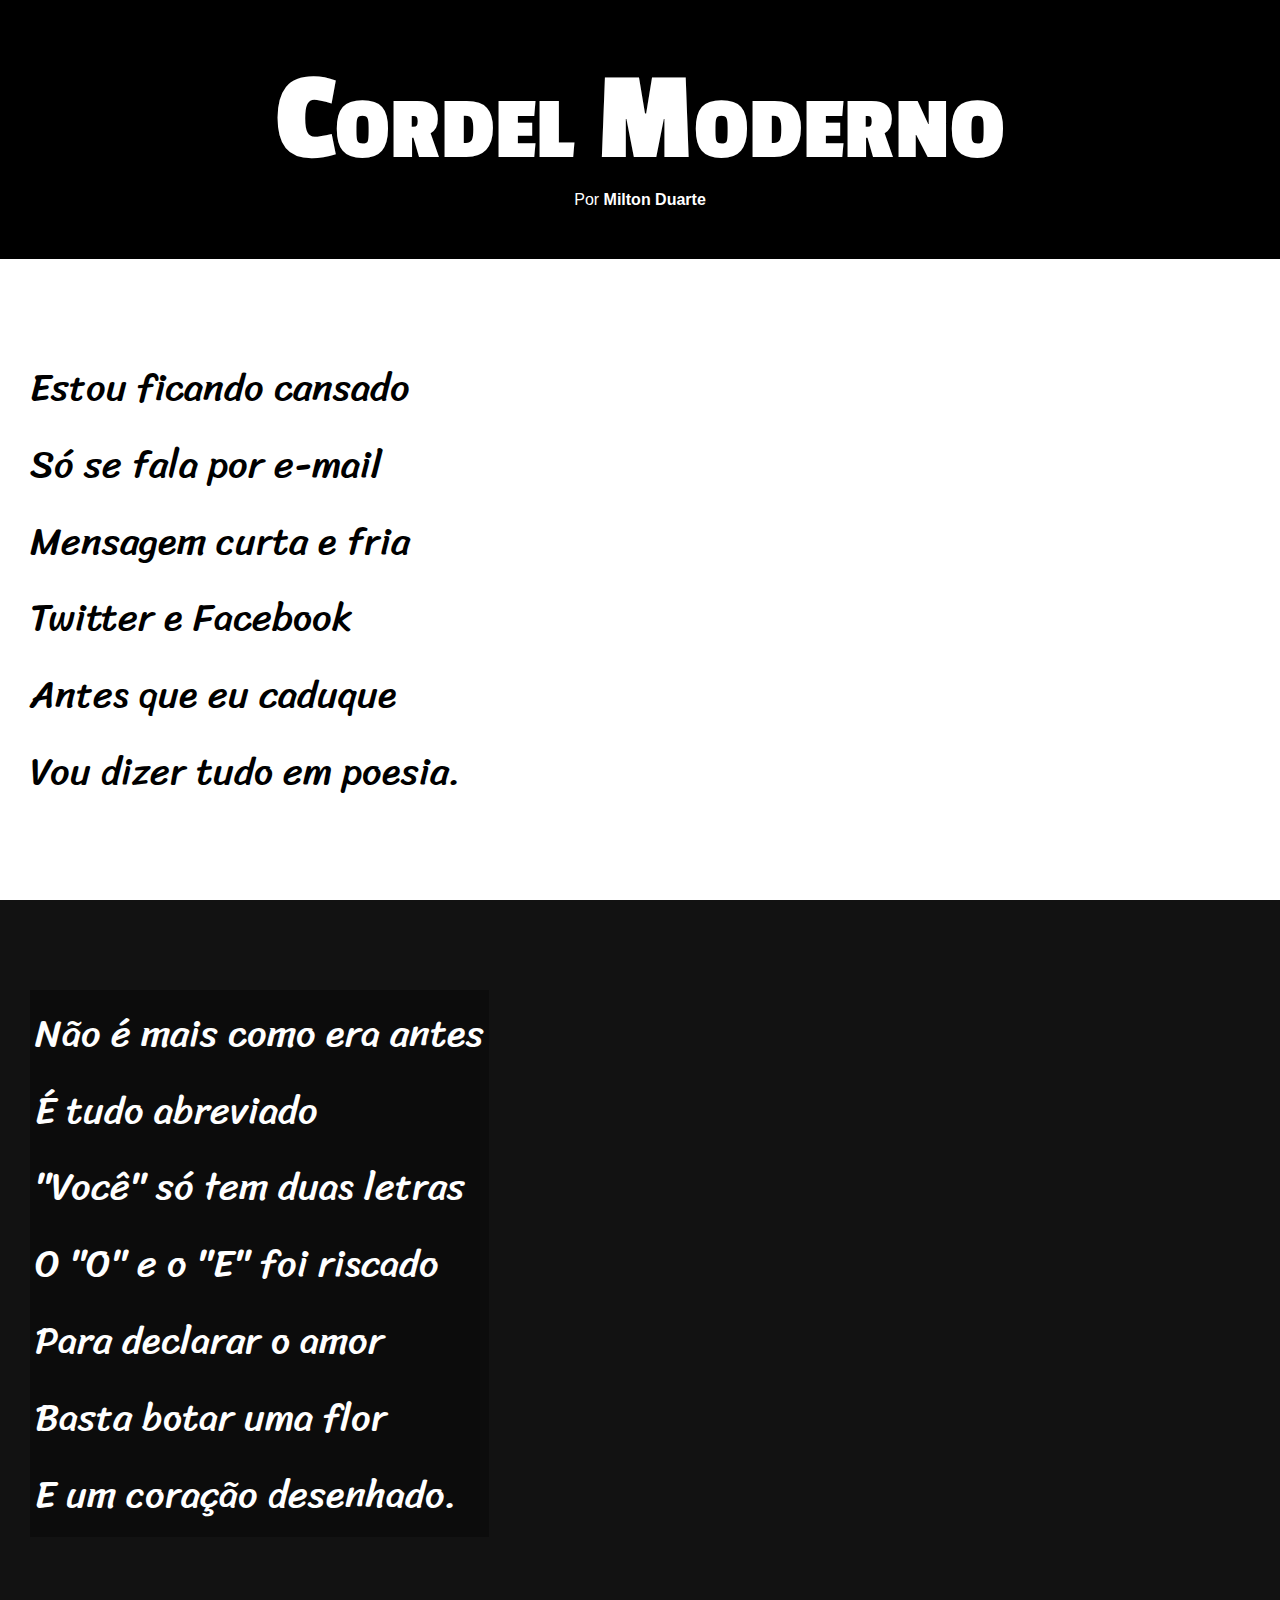
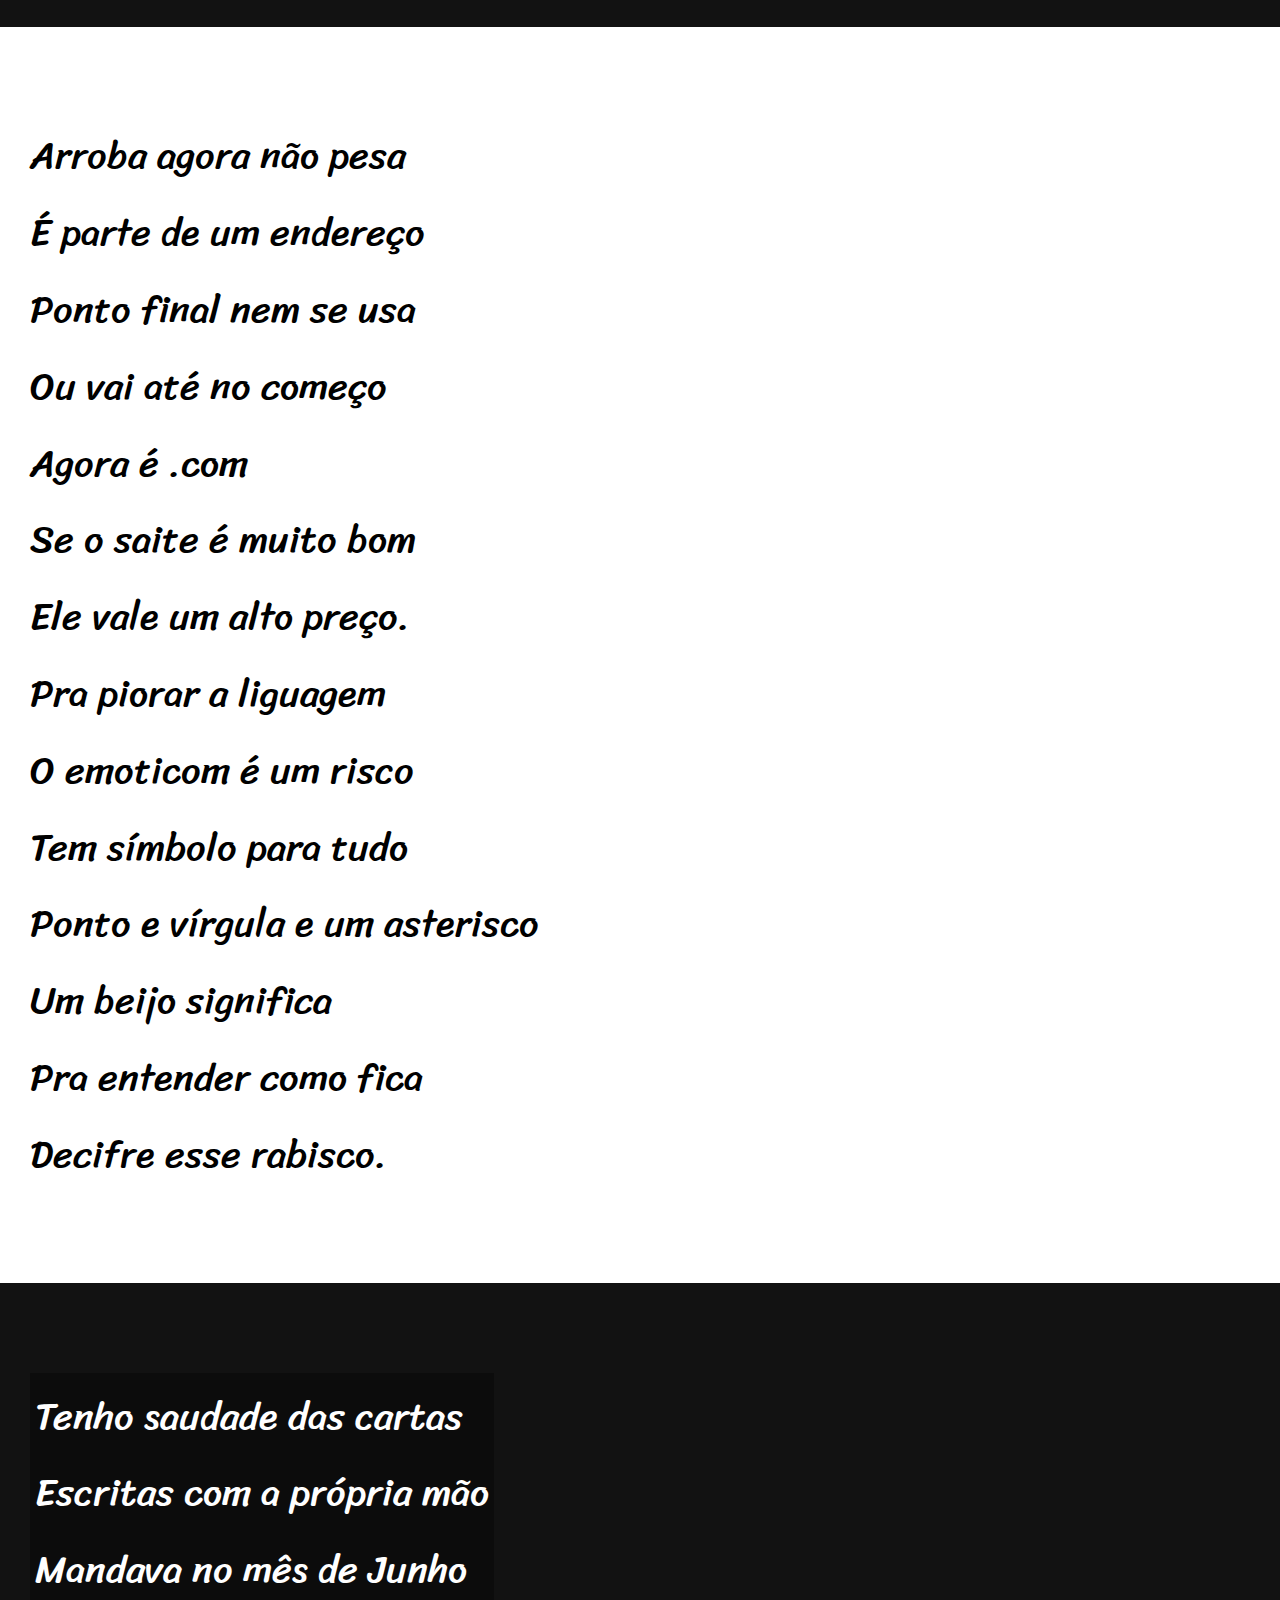
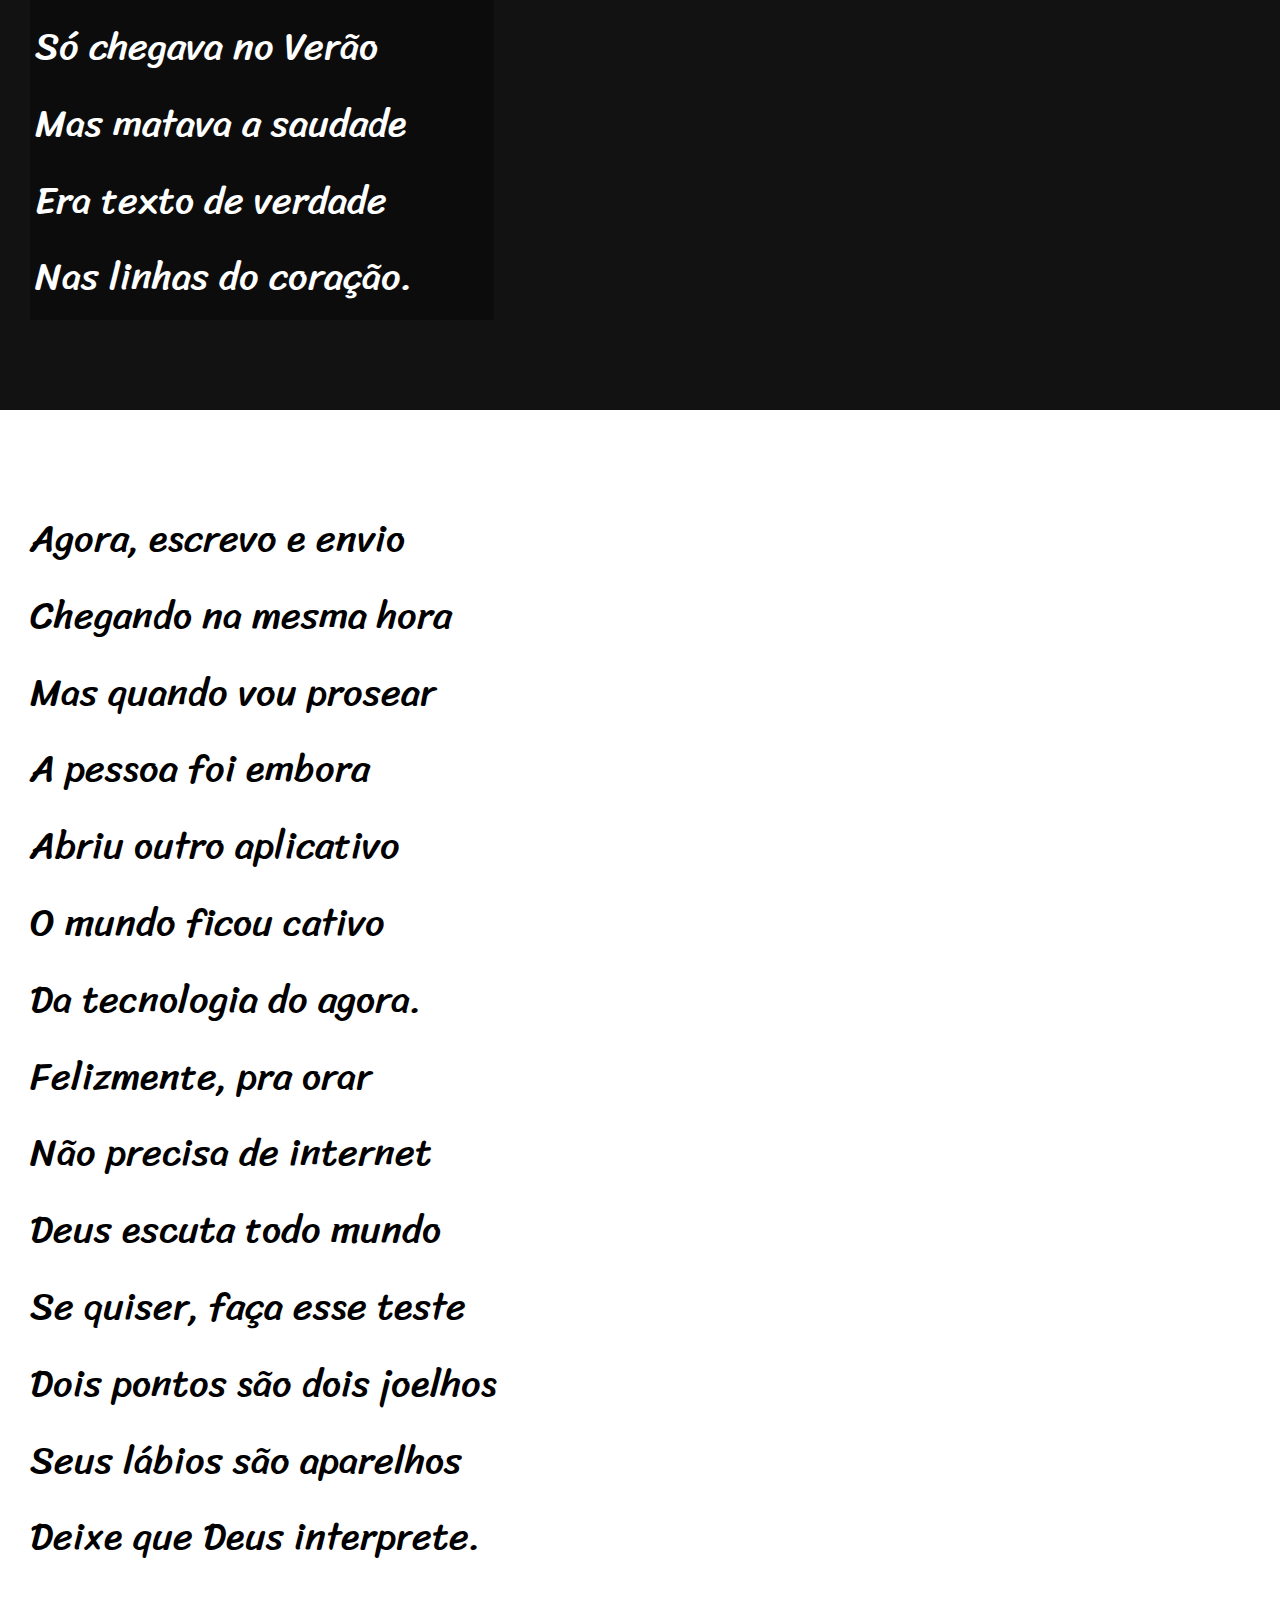
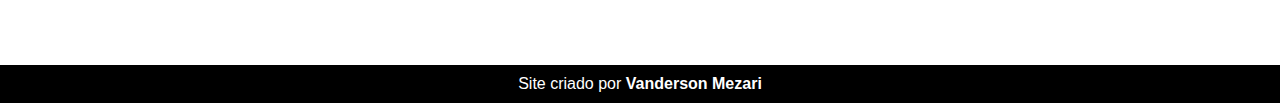
==== d012/index.html @ 8dae98c5 "atualização arquivo ex012" ====
<!DOCTYPE html>
<html lang="pt-br">
<head>
    <meta charset="UTF-8">
    <meta http-equiv="X-UA-Compatible" content="IE=edge">
    <meta name="viewport" content="width=device-width, initial-scale=1.0">
    <title>Cordel Moderno</title>
    <link rel="stylesheet" href="estilo/style.css">
</head>
<body>
    <header>
        <h1>
            Cordel Moderno
        </h1>
        <p>
            Por<a href="https://www.recantodasletras.com.br/poesias/3186743" target="_blank"> Milton Duarte</a>
        </p>        
    </header>

    <section class="normal">
        <p>
            Estou ficando cansado <br>
            Só se fala por e-mail <br>
            Mensagem curta e fria <br>
            Twitter e Facebook <br>
            Antes que eu caduque <br>
            Vou dizer tudo em poesia.
        </p>
    </section>


    <section class="imagem">
        <p>
            Não é mais como era antes <br>
            É tudo abreviado <br>
            "Você" só tem duas letras <br>
            O "O" e o "E" foi riscado <br>
            Para declarar o amor <br>
            Basta botar uma flor <br>
            E um coração desenhado.
        </p> 
    </section>

    <section class="normal">
        <p>
            Arroba agora não pesa <br>
            É parte de um endereço <br>
            Ponto final nem se usa <br>
            Ou vai até no começo <br>
            Agora é .com <br>
            Se o saite é muito bom <br>
            Ele vale um alto preço. <br>
            Pra piorar a liguagem <br>
            O emoticom é um risco <br>
            Tem símbolo para tudo <br>
            Ponto e vírgula e um asterisco <br>
            Um beijo significa <br>
            Pra entender como fica <br>
            Decifre esse rabisco.
        </p>
    </section>

    <section class="imagem">
        <p>
            Tenho saudade das cartas <br>
            Escritas com a própria mão <br>
            Mandava no mês de Junho <br>
            Só chegava no Verão <br>
            Mas matava a saudade <br>
            Era texto de verdade <br>
            Nas linhas do coração.
        </p>
    </section>

    <section class="normal">
        <p>
            Agora, escrevo e envio <br>
            Chegando na mesma hora <br>
            Mas quando vou prosear <br>
            A pessoa foi embora <br>
            Abriu outro aplicativo <br>
            O mundo ficou cativo <br>
            Da tecnologia do agora. <br>
        </p>
       <p>
                Felizmente, pra orar <br>
                Não precisa de internet <br>
                Deus escuta todo mundo <br>
                Se quiser, faça esse teste <br>
                Dois pontos são dois joelhos <br>
                Seus lábios são aparelhos <br>
                Deixe que Deus interprete.
         </p>
        </p>
    </section>
    <footer>
        <p>Site criado por <a href="https://www.linkedin.com/in/vanderson-lopes-mezari-b58a89205/" target="_blank">Vanderson Mezari</a></p>
    </footer>
</body>
</html>
---- d012/estilo/style.css ----
@charset "UTF-8";
@import url('https://fonts.googleapis.com/css2?family=Passion+One:wght@400;700;900&display=swap');

@import url('https://fonts.googleapis.com/css2?family=Sriracha&display=swap');

:root {
    --fonte1: Verdana, Geneva, Tahona, sans-serif;
    --fonte2: 'Passion One', cursive;
    --fonte3:  'Sriracha', cursive; 
}

* {
    margin: 0px;
    padding: 0px;
    font-size: 1em;
}

html, body {
    min-height: 100vh;
    background-color: darkgray;
    font-family: var(--fonte1);
}

header {
    background-color: black;
    color: white;
    text-align: center;
}

header > h1 {
    padding-top: 50px;
    font-variant: small-caps;
    font-family: var(--fonte2);
    font-size: 10vw;
}

header > p {
    padding-bottom: 50px;

}

header a, footer a {
    color: white;
    text-decoration: none;
    font-weight: bolder;

}

header a:hover, footer a:hover {
    text-decoration: underline;
}

section {
    padding-top: 10vh;
    padding-bottom: 10vh;
    line-height: 2em;
    padding-left: 30px;
    font-family: var(--fonte3);
    font-size: 3.0vw;
    
}

section.normal {
    background-color: white;
    color: black;
}

section.imagem {
    background-color: rgb(18, 18, 18);
    color: white;
}

section.imagem > p {
    display: inline-block;
    padding: 5px;
    background-color: rgba(0, 0, 0, 0.296);
}
footer {
    background-color: black;
    text-align: center;
    color: white;
    padding: 10px;
}
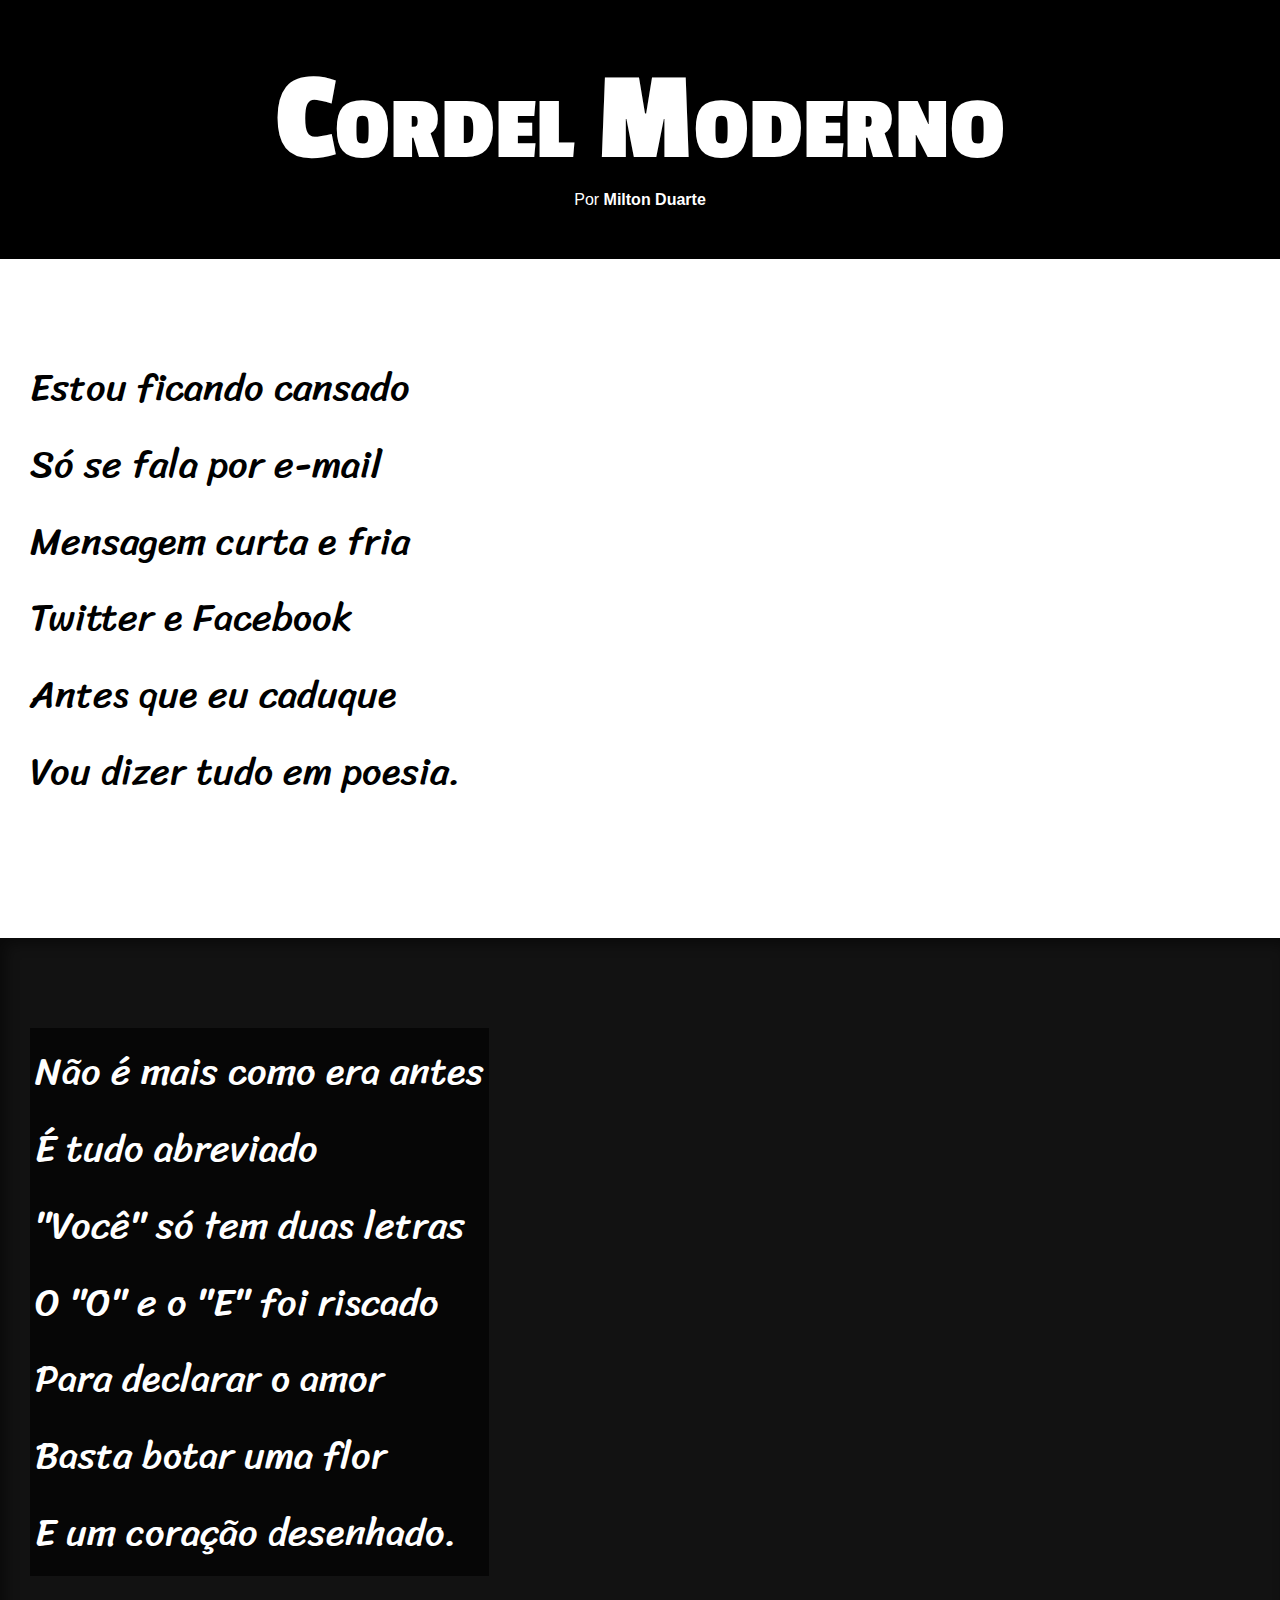
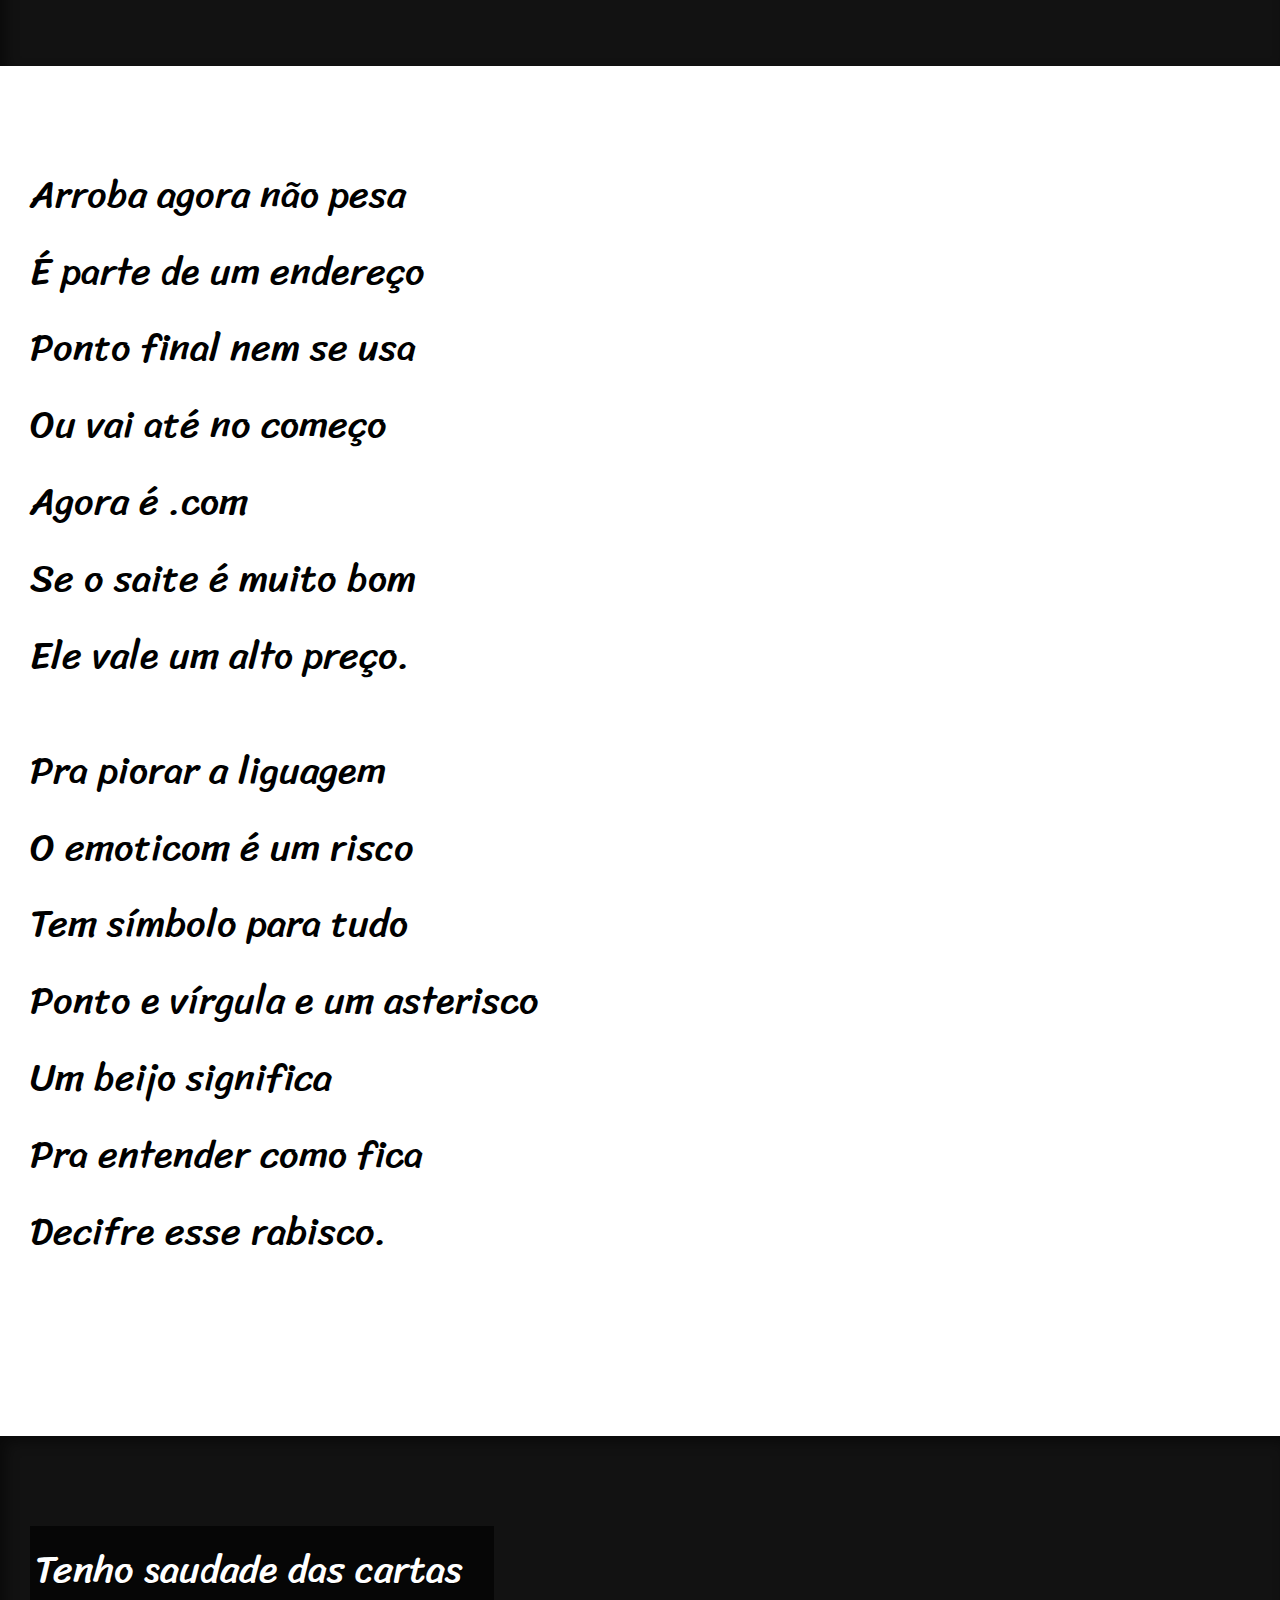
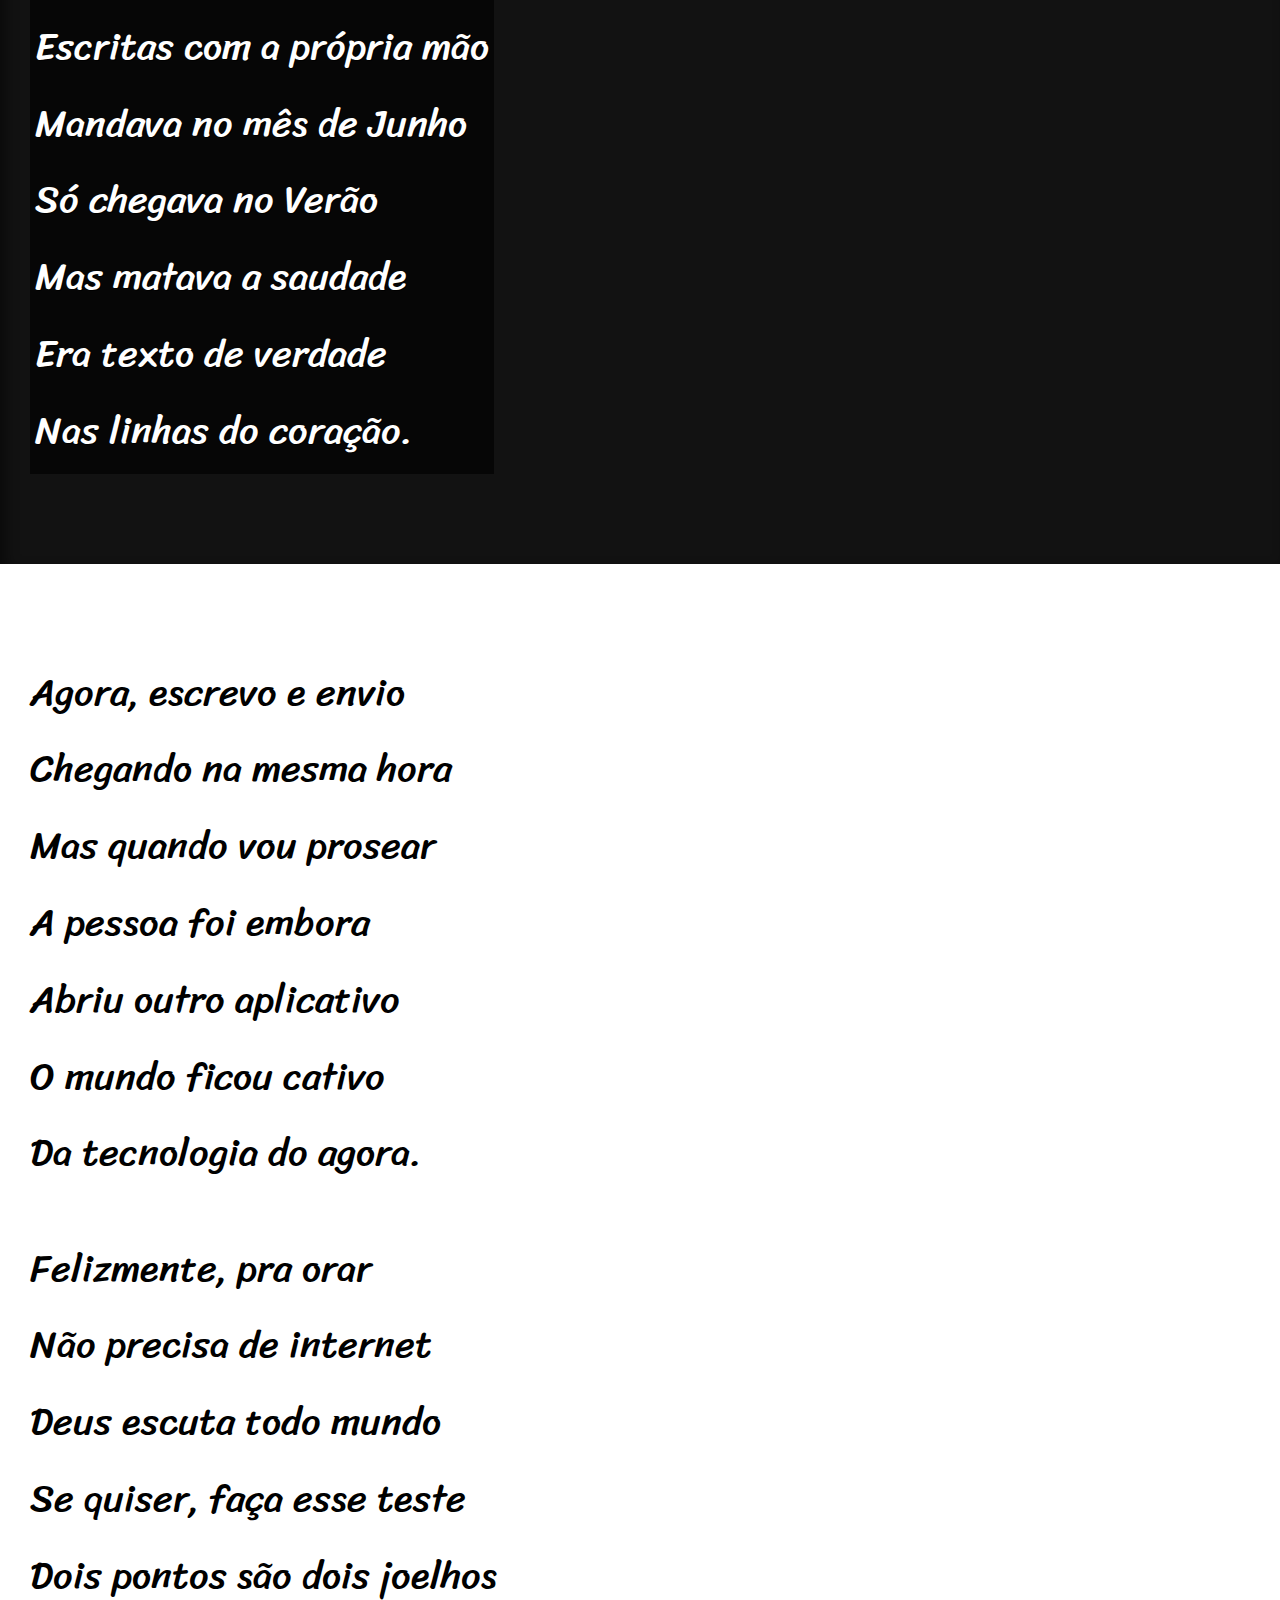
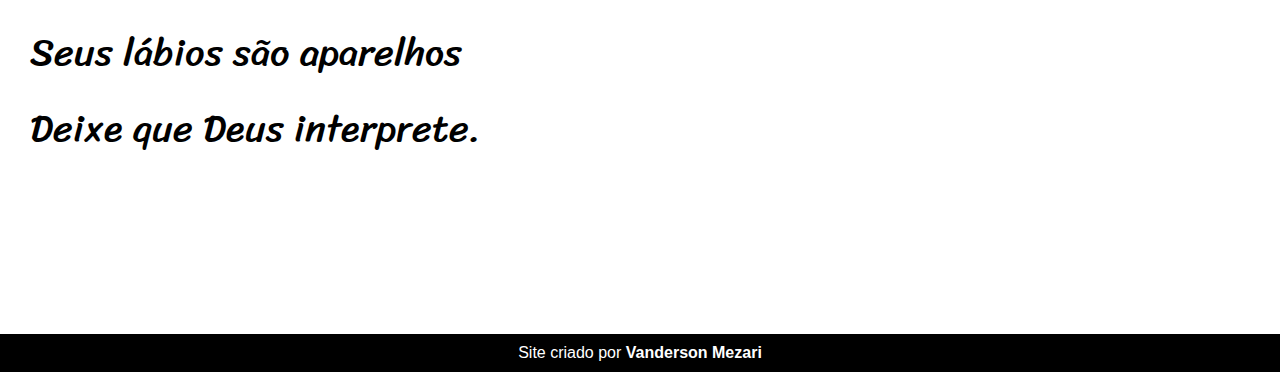
==== commit 5224696f: "desafio 12 atualizado" ====
--- a/d012/index.html
+++ b/d012/index.html
@@ -29,7 +29,7 @@
     </section>
 
 
-    <section class="imagem">
+    <section class="imagem" id="img01">
         <p>
             Não é mais como era antes <br>
             É tudo abreviado <br>
@@ -50,17 +50,19 @@
             Agora é .com <br>
             Se o saite é muito bom <br>
             Ele vale um alto preço. <br>
-            Pra piorar a liguagem <br>
-            O emoticom é um risco <br>
-            Tem símbolo para tudo <br>
-            Ponto e vírgula e um asterisco <br>
-            Um beijo significa <br>
-            Pra entender como fica <br>
-            Decifre esse rabisco.
+            <p>
+                Pra piorar a liguagem <br>
+                O emoticom é um risco <br>
+                Tem símbolo para tudo <br>
+                Ponto e vírgula e um asterisco <br>
+                Um beijo significa <br>
+                Pra entender como fica <br>
+                Decifre esse rabisco.
+            </p>
         </p>
     </section>
 
-    <section class="imagem">
+    <section class="imagem" id="img02">
         <p>
             Tenho saudade das cartas <br>
             Escritas com a própria mão <br>
--- a/d012/estilo/style.css
+++ b/d012/estilo/style.css
@@ -60,6 +60,10 @@
     
 }
 
+section > p {
+    padding-bottom: 1em;
+}
+
 section.normal {
     background-color: white;
     color: black;
@@ -68,13 +72,29 @@
 section.imagem {
     background-color: rgb(18, 18, 18);
     color: white;
+    box-shadow: inset 6px 6px 13px 0px rgba(0, 0, 0, 0.46);
+    background-size: cover;
+    background-attachment: fixed;
 }
 
 section.imagem > p {
     display: inline-block;
     padding: 5px;
-    background-color: rgba(0, 0, 0, 0.296);
+    background-color: rgba(0, 0, 0, 0.649);
+    text-shadow: 1px 1px 0px black;
 }
+
+section#img01 {
+    background-image: url('../imagens/background001.jpg');
+    background-position: right center;
+   
+}
+
+section#img02 {
+    background-image: url(../imagens/background002.jpg);
+    
+}
+
 footer {
     background-color: black;
     text-align: center;
